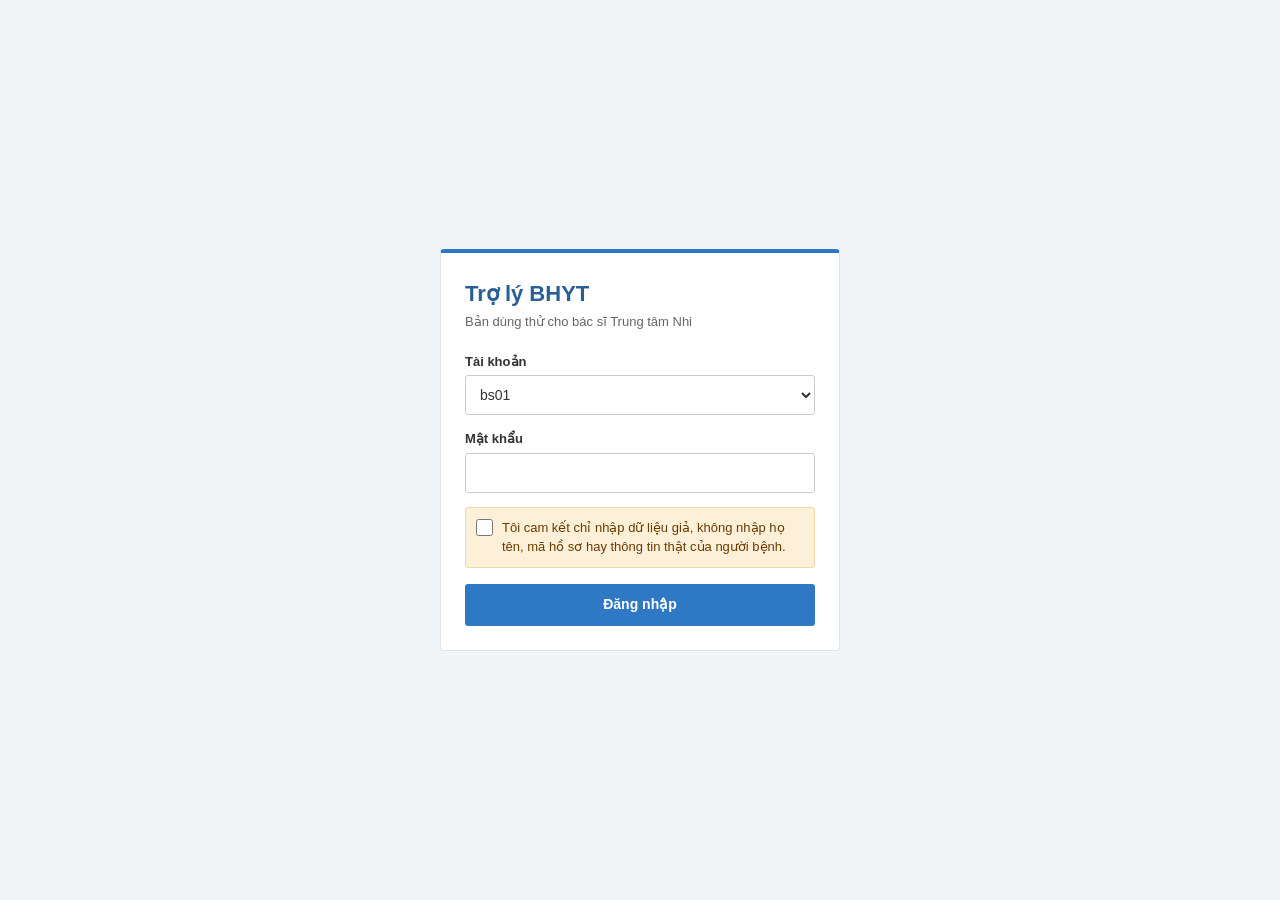
==== web/dang-nhap.html @ e717b913 "Thêm đăng nhập, lưu trữ Neon và luồng đo Before/After - Lưu ca tự tạo, log xác nhận, câu trả lời AI " ====
<!doctype html>
<html lang="vi">
<head>
<meta charset="utf-8">
<meta name="viewport" content="width=device-width,initial-scale=1">
<title>Đăng nhập · Trợ lý BHYT</title>
<link rel="icon" href="data:,">
<style>
:root{--text:#333;--muted:#666;--line:#ccc;--blue:#2f78c4;--blue-d:#2a5f96;--rv:#b35c00;--rv-bg:#fdf0d9;--no:#d0021b;--no-bg:#fde6e4}
*{box-sizing:border-box}
[hidden]{display:none!important}
body{margin:0;min-height:100vh;display:flex;align-items:center;justify-content:center;padding:16px;background:#f2f5f8;color:var(--text);font:14px/1.5 Arial,"Segoe UI",Helvetica,sans-serif}
main{width:100%;max-width:400px;background:#fff;border:1px solid #dde3e9;border-top:4px solid var(--blue);border-radius:4px;padding:24px}
h1{margin:0;font-size:22px;font-weight:600;color:var(--blue-d)}
.phu{margin:2px 0 20px;color:var(--muted);font-size:13px}
label{display:block;margin:0 0 4px;font-weight:600;font-size:13px}
select,input[type=password]{display:block;width:100%;height:40px;margin-bottom:14px;padding:0 10px;border:1px solid var(--line);border-radius:3px;background:#fff;color:inherit;font:inherit}
select:focus-visible,input:focus-visible,button:focus-visible{outline:2px solid var(--blue);outline-offset:1px}
.camket{display:flex;gap:9px;align-items:flex-start;margin:4px 0 16px;padding:10px;border:1px solid #f0d9ad;border-radius:3px;background:var(--rv-bg);color:#6b3a00;font-size:13px;font-weight:400;cursor:pointer}
.camket input{flex:none;width:17px;height:17px;margin:1px 0 0}
button{width:100%;height:42px;border:0;border-radius:3px;background:var(--blue);color:#fff;font:inherit;font-weight:600;cursor:pointer}
button:hover{background:var(--blue-d)}
button:disabled{opacity:.65;cursor:wait}
#loi{margin:0 0 14px;padding:8px 10px;border-radius:3px;background:var(--no-bg);color:var(--no);font-size:13px}
</style>
</head>
<body>
<main>
  <h1>Trợ lý BHYT</h1>
  <p class="phu">Bản dùng thử cho bác sĩ Trung tâm Nhi</p>
  <form id="form">
    <label for="tk">Tài khoản</label>
    <select id="tk" autocomplete="username">
      <option>bs01</option><option>bs02</option><option>bs03</option><option>bs04</option><option>bs05</option>
    </select>
    <label for="mk">Mật khẩu</label>
    <input type="password" id="mk" required autocomplete="current-password">
    <label class="camket"><input type="checkbox" id="camket" required><span>Tôi cam kết chỉ nhập dữ liệu giả, không nhập họ tên, mã hồ sơ hay thông tin thật của người bệnh.</span></label>
    <p id="loi" role="alert" hidden></p>
    <button id="nut">Đăng nhập</button>
  </form>
</main>
<script>
const $ = id => document.getElementById(id);
$("form").addEventListener("submit", async e => {
  e.preventDefault();
  $("loi").hidden = true; $("nut").disabled = true;
  try {
    const r = await fetch("/dang-nhap", {method: "POST", headers: {"Content-Type": "application/json"},
      body: JSON.stringify({tai_khoan: $("tk").value, mat_khau: $("mk").value, cam_ket: $("camket").checked})});
    if (r.ok) { location.replace("/"); return; }
    const j = await r.json().catch(() => ({}));
    $("loi").textContent = typeof j.detail === "string" ? j.detail : "Không đăng nhập được. Vui lòng thử lại.";
  } catch { $("loi").textContent = "Không kết nối được máy chủ. Vui lòng thử lại."; }
  $("loi").hidden = false; $("nut").disabled = false;
});
</script>
</body>
</html>
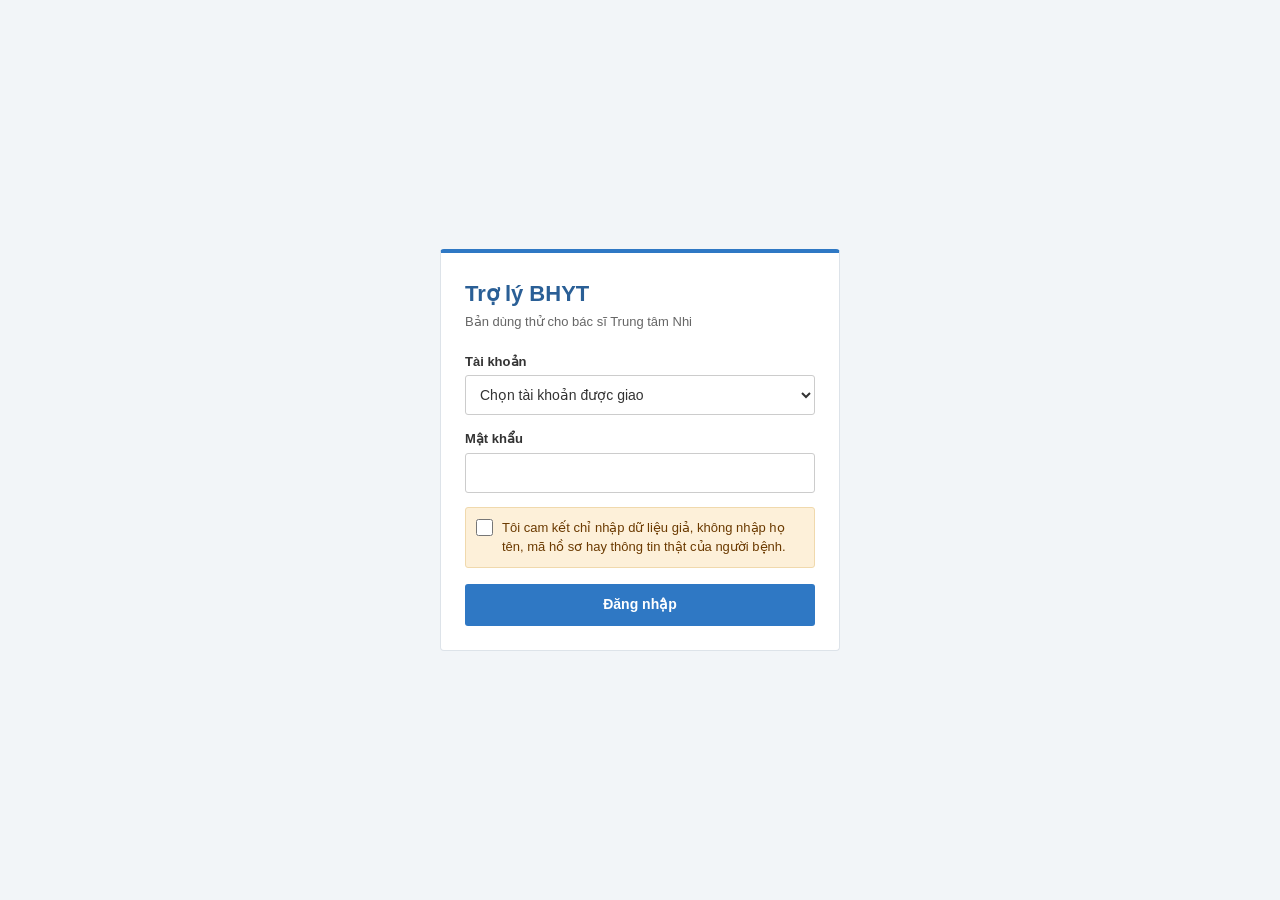
==== commit 25418df5: "Giao diện: nút thu gọn tất cả, đăng nhập phải chọn tài khoản - Thanh "2. Thông tin chỉ định dịch vụ"" ====
--- a/web/dang-nhap.html
+++ b/web/dang-nhap.html
@@ -30,8 +30,10 @@
   <p class="phu">Bản dùng thử cho bác sĩ Trung tâm Nhi</p>
   <form id="form">
     <label for="tk">Tài khoản</label>
-    <select id="tk" autocomplete="username">
-      <option>bs01</option><option>bs02</option><option>bs03</option><option>bs04</option><option>bs05</option>
+    <select id="tk" autocomplete="username" required>
+      <option value="" selected disabled>Chọn tài khoản được giao</option>
+      <option>bs01</option><option>bs02</option><option>bs03</option><option>bs04</option>
+      <option value="bs05">bs05 (duyệt và dùng thử, không tính vào số đo)</option>
     </select>
     <label for="mk">Mật khẩu</label>
     <input type="password" id="mk" required autocomplete="current-password">
